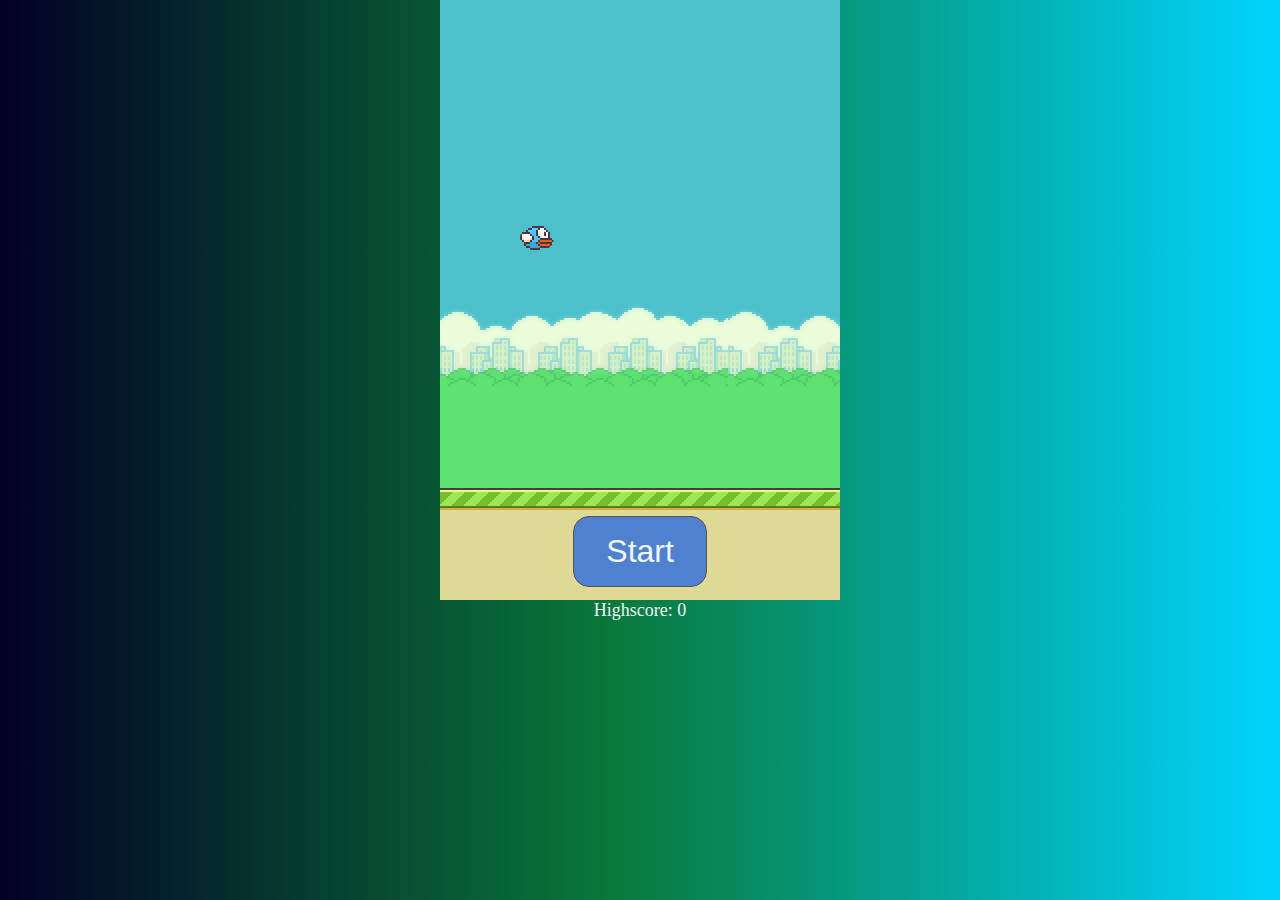
==== index.html @ 33afcbae "Old School Project: Flappy Bird Clone" ====
<html lang="en">

	<head>
		<meta charset="UTF-8">
		<meta http-equiv="X-UA-Compatible"
			  content="IE=edge">
		<meta name="viewport"
			  content="width=device-width, initial-scale=1.0">
		<link href="./css/styles.css"
			  rel="stylesheet" />
		<script src="./js/preload.js"
				defer></script>
		<script src="./js/script.js"
				defer></script>
		<script src="./js/core.js"
				defer></script>
		<title>Flappy Bird</title>
	</head>

	<body>
		<div id="game">
			<div class="game_container" onClick="flap(), start()">
				<button class="start_btn"
						onClick="start()">Start</button>
				<div class="background background_animate"></div>
				<div class="pipes"></div>
				<div class="ground foreground_animate"></div>
				<img class="bird"
					 src="./assets/img/bluebird-upflap.png"
					 alt="bird">
				<div class="score">
					<span class="score_title"></span>
				</div>
				<button class="flap_btn"
						onClick="flap()">Flap</button>
			</div>
		</div>
		<p class="highscore">Highscore: 0</p>
	</body>

</html>
---- css/styles.css ----
.start_btn {
	position: absolute;
	font-size: 2rem;
	z-index: 2;
	padding: 1rem 2rem;
	border: 1px solid #555;
	background-color: #5080d0;
	border-radius: 1rem;
	color: aliceblue;
	cursor: pointer;
	left: 33.333%;
	top: 86%;
}

.start_btn:hover,
.start_btn:active {
	background-color: #70a0f0;
	border-color: #5080d0;
}

.flap_btn {
	display: none;
	position: absolute;
	font-size: 1.75rem;
	z-index: 2;
	padding: 0.5rem 1rem;
	border: 1px solid #555;
	background-color: #5080d0;
	border-radius: 1rem;
	color: aliceblue;
	cursor: pointer;
	left: 39%;
	top: 88%;
}

.flap_btn:hover {
	background-color: #70a0f0;
	border-color: #5080d0;
}

#game {
	display: block;
	margin: 0 auto;
	top: 15rem;
	width: 400px;
	height: 600px;
	overflow: hidden;
}

.game_container {
	position: relative;
	overflow: hidden;
	height: 100%;
	width: 100%;
	margin: 0 auto;
	line-height: 1.4rem;
}

@media only screen and (max-width: 500px) {
	#game {
		width: 90%;
		margin-top: 5rem;
	};
}

.background_animate {
	animation: bg_slide 15s linear infinite;
	animation-play-state: paused;
}

.foreground_animate {
	animation: ground-slide 5s linear infinite;
	animation-play-state: paused;
}

@keyframes bg_slide {
	0% {
		transform: translate3d(0, 0, 0);
	}

	100% {
		transform: translate3d(-864px, 0, 0);
	}
}

@keyframes ground-slide {
	0% {
		transform: translate3d(0, 0, 0);
	}

	50% {
		transform: translate3d(-3732.5px, 0, 0);
	}

	100% {
		transform: translate3d(-672px, 0, 0);
	}
}

* {
	margin: 0;
	padding: 0;
	box-sizing: border-box;
}

body {
	height: 100vh;
	width: 100vw;
	background: rgb(2, 0, 36);
	background: linear-gradient(90deg, rgba(2, 0, 36, 1) 0%, rgba(9, 121, 58, 1) 48%, rgba(0, 212, 255, 1) 100%);
}

.background {
	height: 600px;
	width: 1440px;
	background: url("../assets/img/background-day.png") repeat-x;
}

.ground {
	width: 1344px;
	height: 112px;
	background: url("../assets/img/base.png") repeat-x;
	position: absolute;
	bottom: 0;
}

.bird {
	display: block;
	position: absolute;
	bottom: 350px;
	left: 80px;
	border-radius: 15px;
	z-index: 100;
}

.pipe {
	position: absolute;
	top: 40vh;
	width: 52px;
	height: 780px;
	background: url("../assets/img/pipe-green-full.png");
}

.score {
	position: absolute;
	z-index: 10;
	height: 10vh;
	font-size: 2rem;
	font-weight: 100;
	color: #f8d060;
	top: 5px;
	left: 10px;
}

.highscore {
	text-align: center;
	color: aliceblue;
	font-size: large;
}
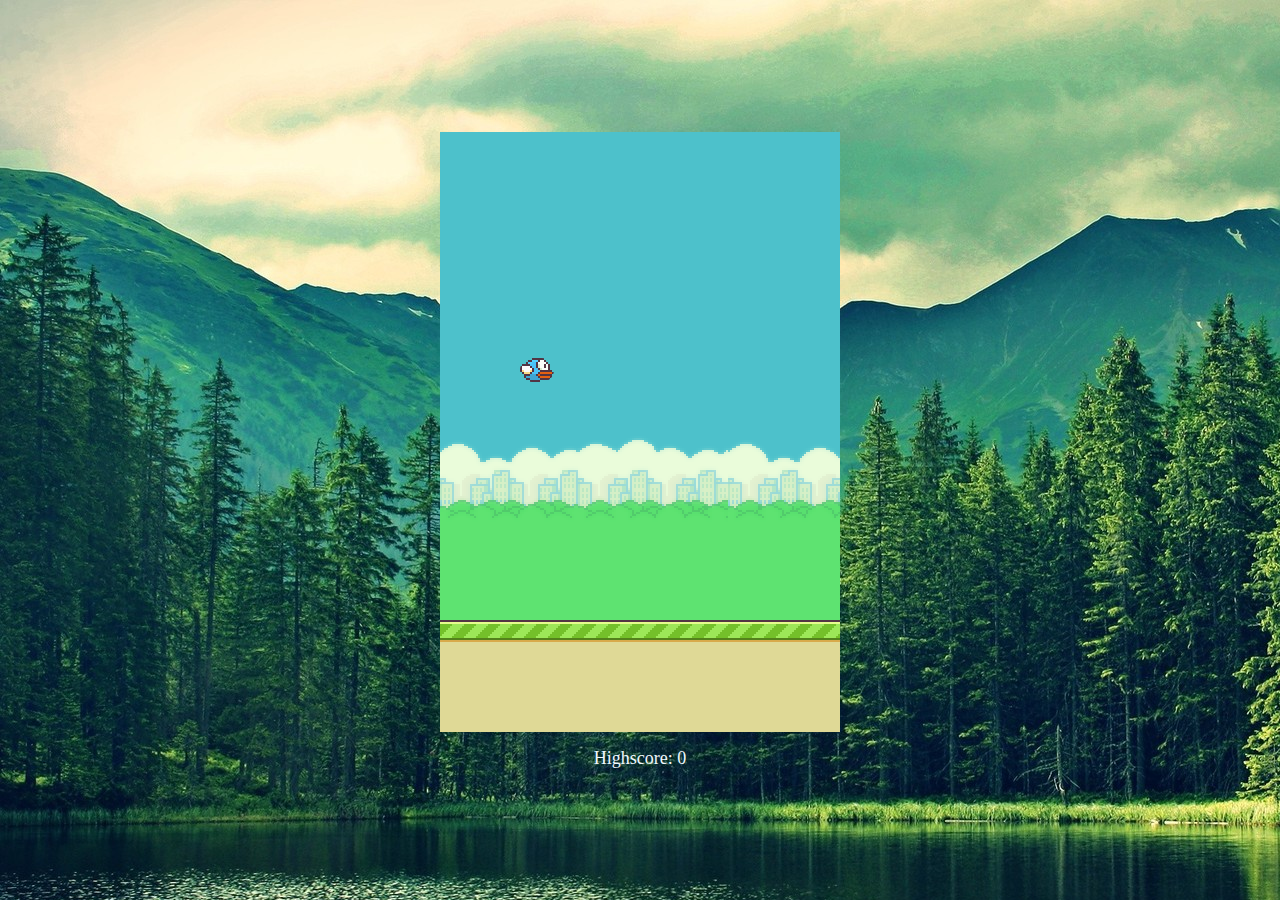
==== commit 27225909: "new look and background" ====
--- a/index.html
+++ b/index.html
@@ -1,41 +1,31 @@
 <html lang="en">
+  <head>
+    <meta charset="UTF-8" />
+    <meta http-equiv="X-UA-Compatible" content="IE=edge" />
+    <meta name="viewport" content="width=device-width, initial-scale=1.0" />
+    <link href="./css/styles.css" rel="stylesheet" />
+    <script src="./js/preload.js" defer></script>
+    <script src="./js/script.js" defer></script>
+    <script src="./js/core.js" defer></script>
+    <title>Flappy Bird</title>
+    <meta
+      name="viewport"
+      content="width=device-width, initial-scale=1, maximum-scale=1"
+    />
+  </head>
 
-	<head>
-		<meta charset="UTF-8">
-		<meta http-equiv="X-UA-Compatible"
-			  content="IE=edge">
-		<meta name="viewport"
-			  content="width=device-width, initial-scale=1.0">
-		<link href="./css/styles.css"
-			  rel="stylesheet" />
-		<script src="./js/preload.js"
-				defer></script>
-		<script src="./js/script.js"
-				defer></script>
-		<script src="./js/core.js"
-				defer></script>
-		<title>Flappy Bird</title>
-	</head>
-
-	<body>
-		<div id="game">
-			<div class="game_container" onClick="flap(), start()">
-				<button class="start_btn"
-						onClick="start()">Start</button>
-				<div class="background background_animate"></div>
-				<div class="pipes"></div>
-				<div class="ground foreground_animate"></div>
-				<img class="bird"
-					 src="./assets/img/bluebird-upflap.png"
-					 alt="bird">
-				<div class="score">
-					<span class="score_title"></span>
-				</div>
-				<button class="flap_btn"
-						onClick="flap()">Flap</button>
-			</div>
-		</div>
-		<p class="highscore">Highscore: 0</p>
-	</body>
-
+  <body>
+	<div class="score">
+		<span class="score_title"></span>
+	  </div>
+	  <div id="game" style="flex-direction: column;">
+      <div class="game_container" onClick="flap(), start()">
+        <div class="background background_animate"></div>
+        <div class="pipes"></div>
+        <div class="ground foreground_animate"></div>
+        <img class="bird" src="./assets/img/bluebird-upflap.png" alt="bird" />
+      </div>
+    </div>
+    <p class="highscore">Highscore: 0</p>
+  </body>
 </html>
--- a/css/styles.css
+++ b/css/styles.css
@@ -45,6 +45,7 @@
 	width: 400px;
 	height: 600px;
 	overflow: hidden;
+	margin-bottom: 1rem;
 }
 
 .game_container {
@@ -104,10 +105,14 @@
 }
 
 body {
+	align-items: center;
+	justify-content: center;
+	display: flex;
+	flex-direction: column;
 	height: 100vh;
 	width: 100vw;
-	background: rgb(2, 0, 36);
-	background: linear-gradient(90deg, rgba(2, 0, 36, 1) 0%, rgba(9, 121, 58, 1) 48%, rgba(0, 212, 255, 1) 100%);
+	overflow: hidden;
+	background-image: url("../assets/img/Wallpapers-HD-Forest.jpg");
 }
 
 .background {
@@ -145,9 +150,9 @@
 	position: absolute;
 	z-index: 10;
 	height: 10vh;
-	font-size: 2rem;
+	font-size: 3rem;
 	font-weight: 100;
-	color: #f8d060;
+	color: #b88d18;
 	top: 5px;
 	left: 10px;
 }
